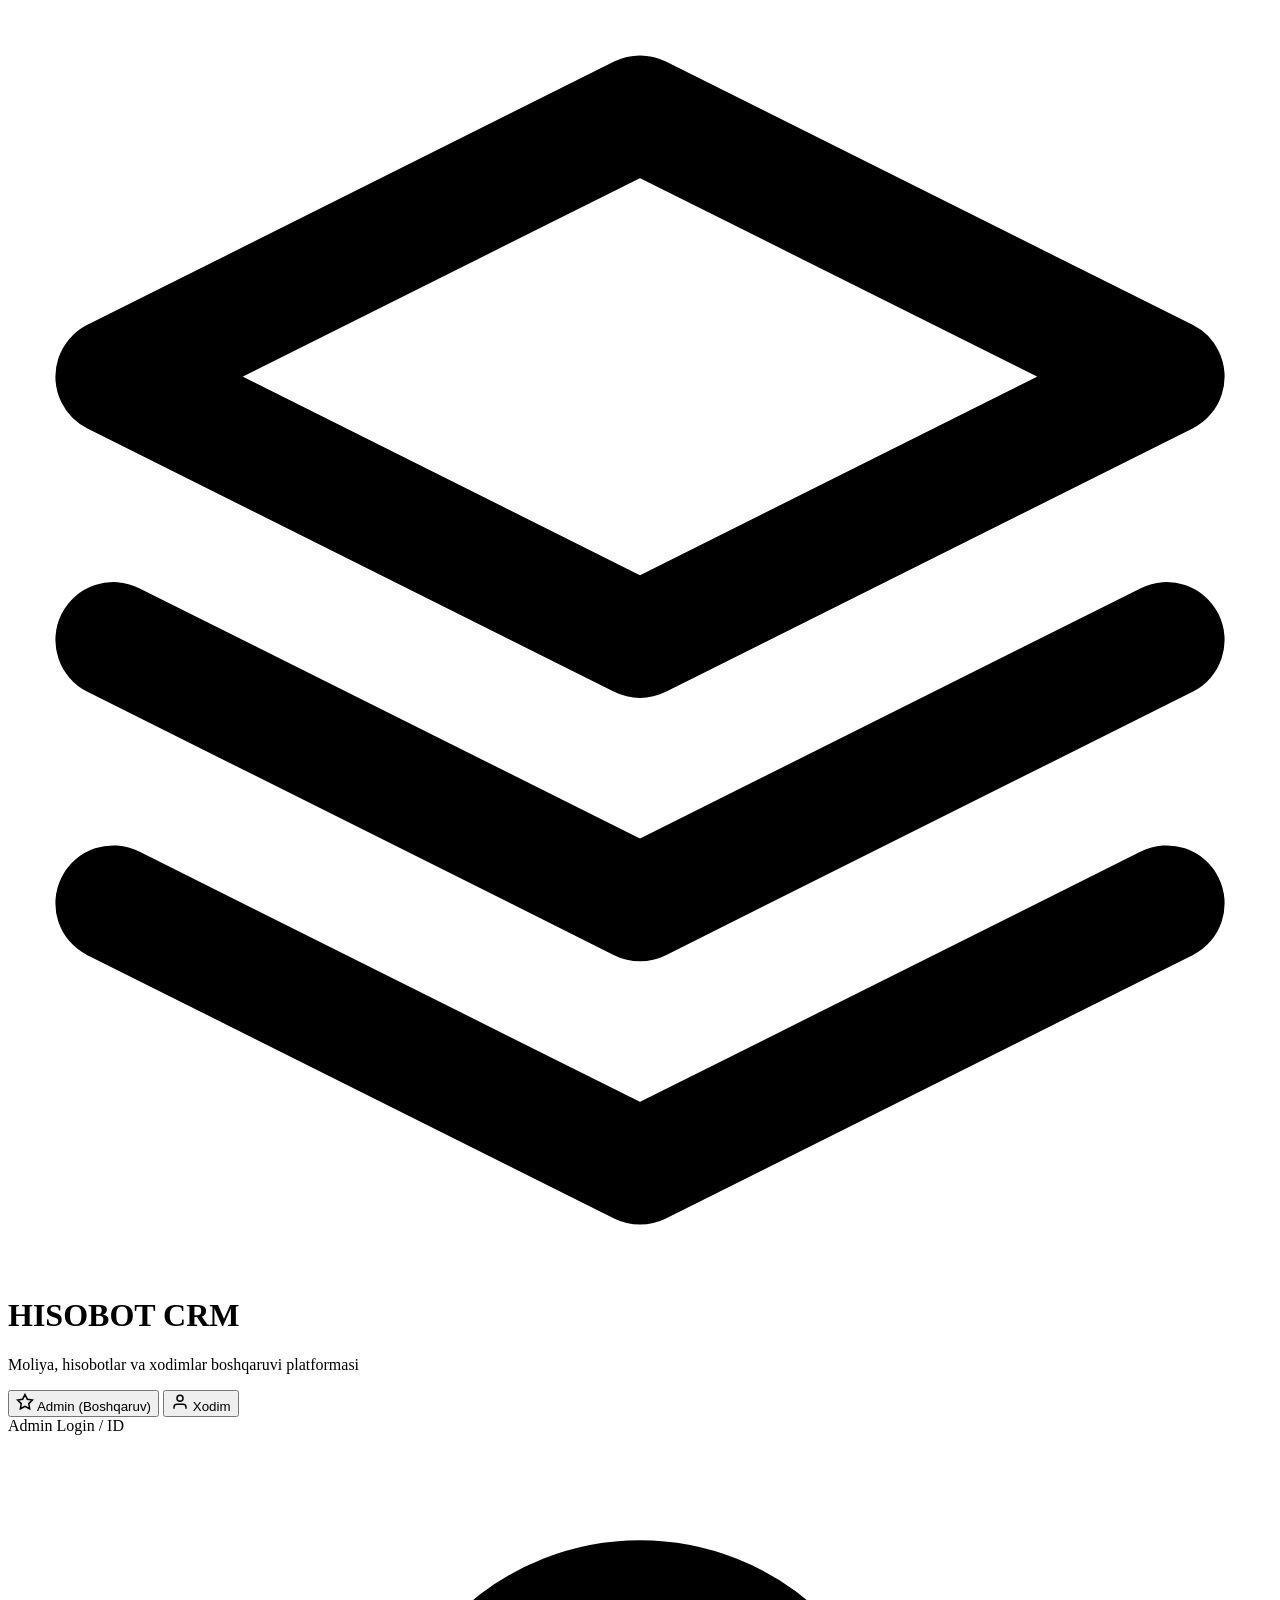
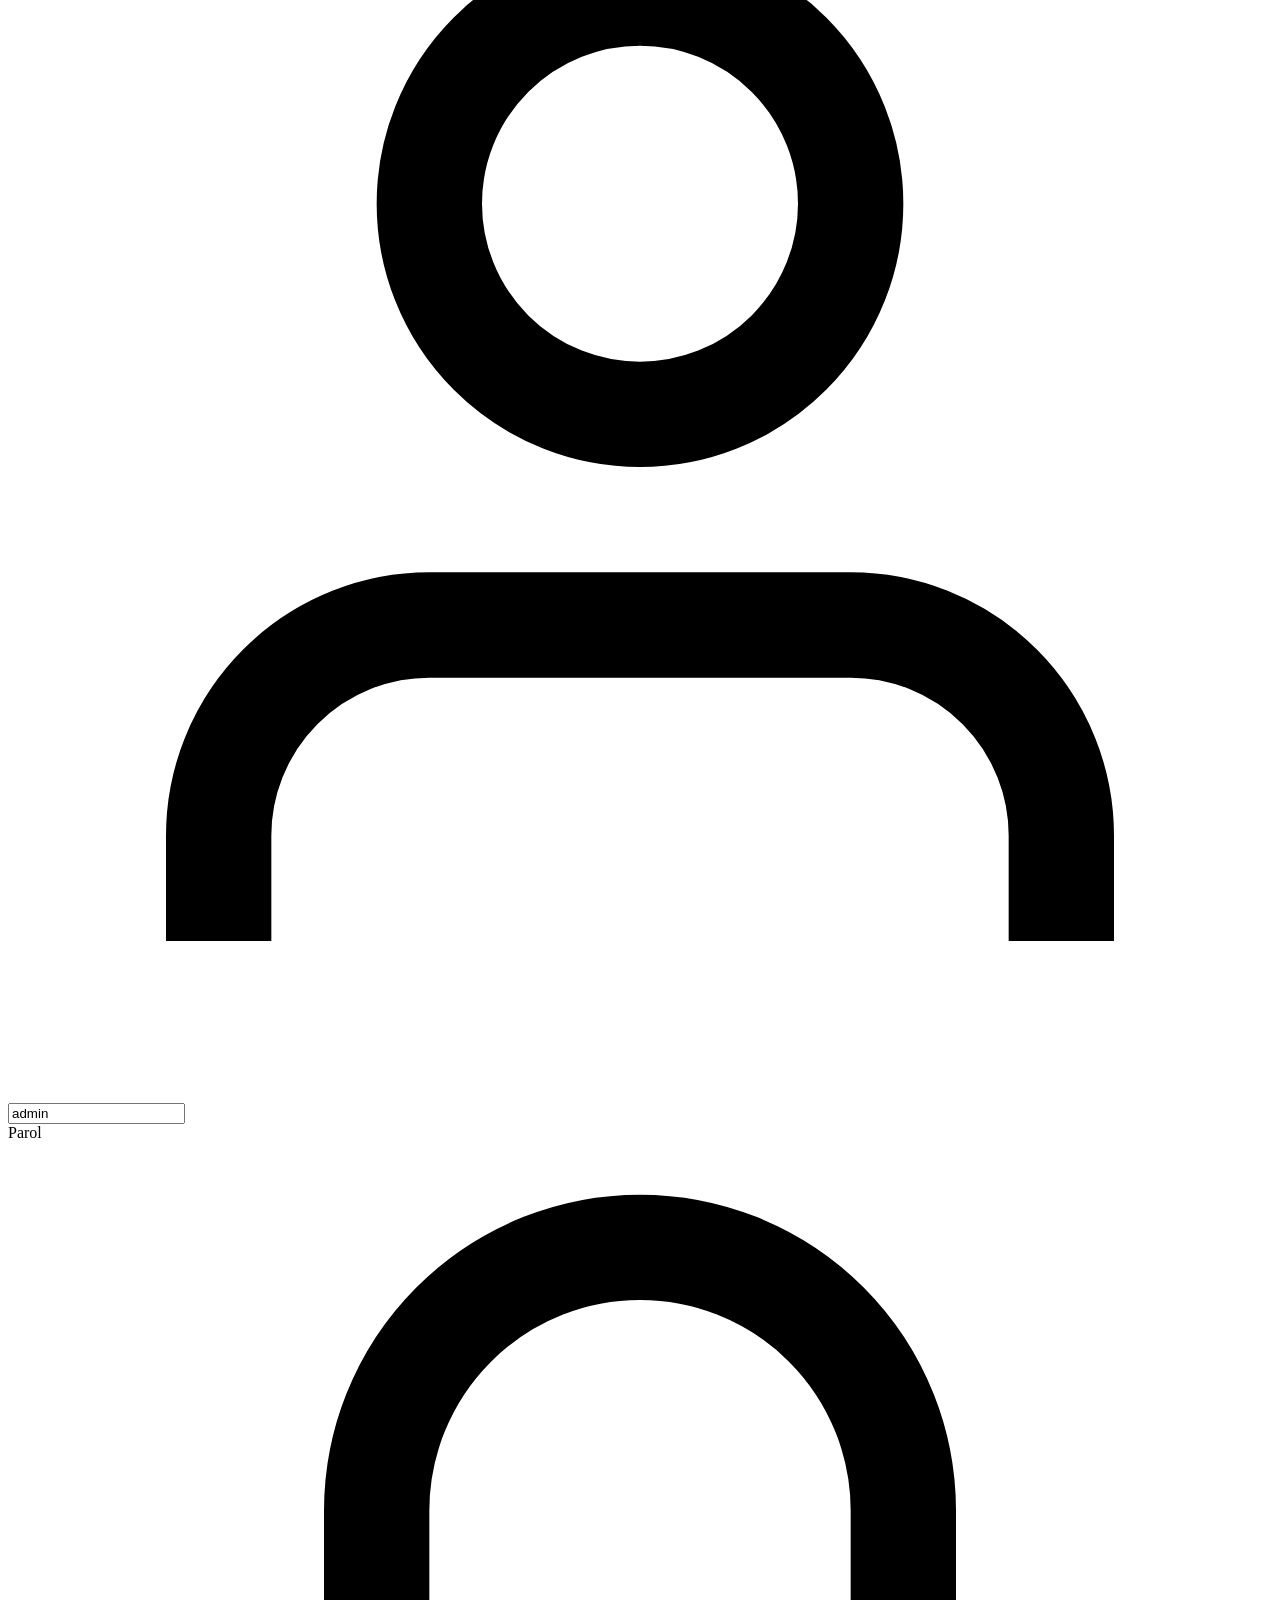
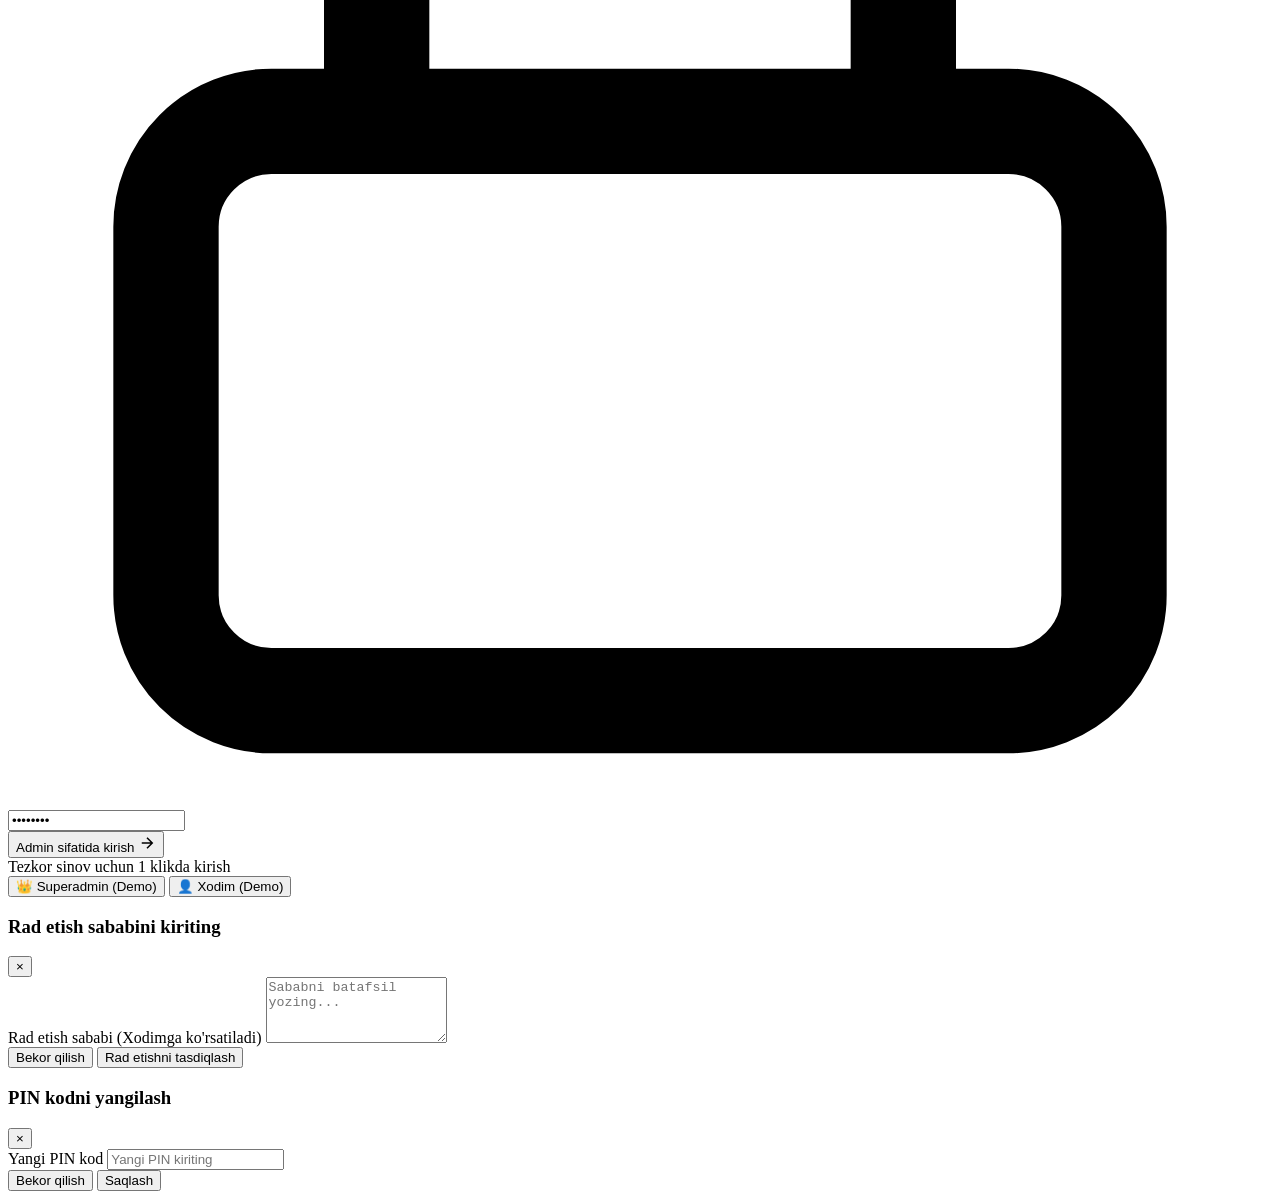
==== app/static/crm.html @ 1f4e5b8b "feat: transform Telegram Mini App into full CRM website with direct web auth and dashboards" ====
<!doctype html>
<html lang="uz">
<head>
  <meta charset="utf-8">
  <meta name="viewport" content="width=device-width, initial-scale=1">
  <title>Hisobot CRM — Moliya va Boshqaruv Tizimi</title>
  <link rel="preconnect" href="https://fonts.googleapis.com">
  <link rel="preconnect" href="https://fonts.gstatic.com" crossorigin>
  <link href="https://fonts.googleapis.com/css2?family=JetBrains+Mono:wght@500;700&family=Plus+Jakarta+Sans:wght@400;500;600;700;800&display=swap" rel="stylesheet">
  <link rel="stylesheet" href="/static/crm.css?v=20261023-01">
</head>
<body>

  <!-- ================= AUTH SCREEN ================= -->
  <div id="auth-screen" class="auth-wrapper">
    <div class="auth-ambient-orb orb-1"></div>
    <div class="auth-ambient-orb orb-2"></div>
    
    <div class="auth-card">
      <div class="auth-brand">
        <div class="auth-brand-logo">
          <svg viewBox="0 0 24 24" fill="none" stroke="currentColor" stroke-width="2.2" stroke-linecap="round" stroke-linejoin="round">
            <path d="M12 2L2 7l10 5 10-5-10-5zM2 17l10 5 10-5M2 12l10 5 10-5"/>
          </svg>
        </div>
        <h1>HISOBOT CRM</h1>
        <p>Moliya, hisobotlar va xodimlar boshqaruvi platformasi</p>
      </div>

      <div class="auth-tabs">
        <button id="tab-btn-admin" class="auth-tab-btn active" type="button">
          <svg width="18" height="18" viewBox="0 0 24 24" fill="none" stroke="currentColor" stroke-width="2">
            <path d="M12 2l3.09 6.26L22 9.27l-5 4.87 1.18 6.88L12 17.77l-6.18 3.25L7 14.14 2 9.27l6.91-1.01L12 2z"/>
          </svg>
          Admin (Boshqaruv)
        </button>
        <button id="tab-btn-employee" class="auth-tab-btn" type="button">
          <svg width="18" height="18" viewBox="0 0 24 24" fill="none" stroke="currentColor" stroke-width="2">
            <path d="M20 21v-2a4 4 0 0 0-4-4H8a4 4 0 0 0-4 4v2"/>
            <circle cx="12" cy="7" r="4"/>
          </svg>
          Xodim
        </button>
      </div>

      <div id="auth-error" class="auth-alert error"></div>

      <!-- Admin Form -->
      <form id="admin-login-form" class="auth-form">
        <div class="form-group">
          <label>Admin Login / ID</label>
          <div class="input-with-icon">
            <svg class="input-icon" viewBox="0 0 24 24" fill="none" stroke="currentColor" stroke-width="2">
              <path d="M20 21v-2a4 4 0 0 0-4-4H8a4 4 0 0 0-4 4v2"/><circle cx="12" cy="7" r="4"/>
            </svg>
            <input name="username" class="input-field" type="text" placeholder="admin yoki Superadmin ID" value="admin" required>
          </div>
        </div>
        <div class="form-group">
          <label>Parol</label>
          <div class="input-with-icon">
            <svg class="input-icon" viewBox="0 0 24 24" fill="none" stroke="currentColor" stroke-width="2">
              <rect x="3" y="11" width="18" height="11" rx="2" ry="2"/><path d="M7 11V7a5 5 0 0 1 10 0v4"/>
            </svg>
            <input name="password" class="input-field" type="password" placeholder="Parolni kiriting" value="admin123" required>
          </div>
        </div>
        <button type="submit" class="btn-primary">
          <span>Admin sifatida kirish</span>
          <svg width="18" height="18" viewBox="0 0 24 24" fill="none" stroke="currentColor" stroke-width="2">
            <path d="M5 12h14M12 5l7 7-7 7"/>
          </svg>
        </button>
      </form>

      <!-- Employee Form -->
      <form id="employee-login-form" class="auth-form" style="display: none;">
        <div class="form-group">
          <label>Xodimni tanlang</label>
          <select id="employee-select-list" name="employee_id" class="input-field">
            <option value="">Ro'yxatdan xodimni tanlang...</option>
          </select>
        </div>
        <div class="form-group">
          <label>Yoki Telegram ID raqamingiz</label>
          <div class="input-with-icon">
            <svg class="input-icon" viewBox="0 0 24 24" fill="none" stroke="currentColor" stroke-width="2">
              <rect x="2" y="4" width="20" height="16" rx="2"/><path d="M10 10l4 4m0-4l-4 4"/>
            </svg>
            <input id="employee-id-input" name="manual_employee_id" class="input-field" type="number" placeholder="Masalan: 12345678">
          </div>
        </div>
        <div class="form-group">
          <label>PIN kodi (Standart: 1234)</label>
          <div class="input-with-icon">
            <svg class="input-icon" viewBox="0 0 24 24" fill="none" stroke="currentColor" stroke-width="2">
              <rect x="3" y="11" width="18" height="11" rx="2" ry="2"/><path d="M7 11V7a5 5 0 0 1 10 0v4"/>
            </svg>
            <input name="pin" class="input-field" type="password" placeholder="PIN kodni kiriting" value="1234" required>
          </div>
        </div>
        <button type="submit" class="btn-primary">
          <span>Xodim sifatida kirish</span>
          <svg width="18" height="18" viewBox="0 0 24 24" fill="none" stroke="currentColor" stroke-width="2">
            <path d="M5 12h14M12 5l7 7-7 7"/>
          </svg>
        </button>
      </form>

      <!-- Quick Demo Access -->
      <div class="auth-demo-box">
        <div class="auth-demo-title">Tezkor sinov uchun 1 klikda kirish</div>
        <div class="auth-demo-btns">
          <button id="quick-demo-admin" class="btn-demo" type="button">
            👑 Superadmin (Demo)
          </button>
          <button id="quick-demo-employee" class="btn-demo" type="button">
            👤 Xodim (Demo)
          </button>
        </div>
      </div>
    </div>
  </div>

  <!-- ================= MAIN CRM APPLICATION ================= -->
  <div id="app-container" class="app-container" style="display: none;">
    
    <!-- Sidebar -->
    <aside class="app-sidebar" id="app-sidebar">
      <div class="sidebar-header">
        <div class="sidebar-logo">
          <svg viewBox="0 0 24 24" fill="none" stroke="currentColor" stroke-width="2.5">
            <path d="M12 2L2 7l10 5 10-5-10-5zM2 17l10 5 10-5M2 12l10 5 10-5"/>
          </svg>
        </div>
        <div class="sidebar-title">
          <h2>HISOBOT CRM</h2>
          <span id="sidebar-role-tag">PRO PLATFORM</span>
        </div>
      </div>

      <nav class="sidebar-nav">
        <div class="nav-label">Asosiy menyu</div>
        <a class="nav-item active" data-view="dashboard">
          <div class="nav-item-content">
            <svg viewBox="0 0 24 24" fill="none" stroke="currentColor" stroke-width="2">
              <rect x="3" y="3" width="7" height="7"/><rect x="14" y="3" width="7" height="7"/>
              <rect x="14" y="14" width="7" height="7"/><rect x="3" y="14" width="7" height="7"/>
            </svg>
            <span>Dashboard</span>
          </div>
        </a>

        <a class="nav-item" data-view="cards">
          <div class="nav-item-content">
            <svg viewBox="0 0 24 24" fill="none" stroke="currentColor" stroke-width="2">
              <rect x="1" y="4" width="22" height="16" rx="2" ry="2"/><line x1="1" y1="10" x2="23" y2="10"/>
            </svg>
            <span>Karta so'rovlari</span>
          </div>
          <span id="badge-pending-cards" class="nav-badge pending" style="display: none;">0</span>
        </a>

        <a class="nav-item" data-view="givings">
          <div class="nav-item-content">
            <svg viewBox="0 0 24 24" fill="none" stroke="currentColor" stroke-width="2">
              <line x1="12" y1="1" x2="12" y2="23"/><path d="M17 5H9.5a3.5 3.5 0 0 0 0 7h5a3.5 3.5 0 0 1 0 7H6"/>
            </svg>
            <span>Berilgan pullar</span>
          </div>
          <span id="badge-pending-givings" class="nav-badge pending" style="display: none;">0</span>
        </a>

        <a class="nav-item" data-view="reports">
          <div class="nav-item-content">
            <svg viewBox="0 0 24 24" fill="none" stroke="currentColor" stroke-width="2">
              <path d="M14 2H6a2 2 0 0 0-2 2v16a2 2 0 0 0 2 2h12a2 2 0 0 0 2-2V8z"/><polyline points="14 2 14 8 20 8"/><line x1="16" y1="13" x2="8" y2="13"/><line x1="16" y1="17" x2="8" y2="17"/><polyline points="10 9 9 9 8 9"/>
            </svg>
            <span>Kunlik hisobotlar</span>
          </div>
          <span id="badge-pending-reports" class="nav-badge pending" style="display: none;">0</span>
        </a>

        <div class="nav-label">Moliya va Nazorat</div>
        <a class="nav-item" data-view="debts">
          <div class="nav-item-content">
            <svg viewBox="0 0 24 24" fill="none" stroke="currentColor" stroke-width="2">
              <path d="M4 19.5A2.5 2.5 0 0 1 6.5 17H20"/><path d="M6.5 2H20v20H6.5A2.5 2.5 0 0 1 4 19.5v-15A2.5 2.5 0 0 1 6.5 2z"/>
            </svg>
            <span>Qarzdorlik & Ledger</span>
          </div>
        </a>

        <a id="nav-item-employees" class="nav-item" data-view="employees">
          <div class="nav-item-content">
            <svg viewBox="0 0 24 24" fill="none" stroke="currentColor" stroke-width="2">
              <path d="M17 21v-2a4 4 0 0 0-4-4H5a4 4 0 0 0-4 4v2"/><circle cx="9" cy="7" r="4"/><path d="M23 21v-2a4 4 0 0 0-3-3.87"/><path d="M16 3.13a4 4 0 0 1 0 7.75"/>
            </svg>
            <span>Xodimlar</span>
          </div>
        </a>

        <a class="nav-item" data-view="rankings">
          <div class="nav-item-content">
            <svg viewBox="0 0 24 24" fill="none" stroke="currentColor" stroke-width="2">
              <circle cx="12" cy="8" r="7"/><polyline points="8.21 13.89 7 23 12 20 17 23 15.79 13.88"/>
            </svg>
            <span>Reyting Tablosi</span>
          </div>
        </a>
      </nav>

      <div class="sidebar-footer">
        <div class="user-profile-card">
          <div id="user-avatar" class="user-avatar">AD</div>
          <div class="user-details">
            <div id="user-display-name" class="user-name">Foydalanuvchi</div>
            <div id="user-role-label" class="user-role-badge">Admin</div>
          </div>
          <button id="btn-logout" class="btn-logout" title="Tizimdan chiqish" type="button">
            <svg viewBox="0 0 24 24" fill="none" stroke="currentColor" stroke-width="2">
              <path d="M9 21H5a2 2 0 0 1-2-2V5a2 2 0 0 1 2-2h4"/><polyline points="16 17 21 12 16 7"/><line x1="21" y1="12" x2="9" y2="12"/>
            </svg>
          </button>
        </div>
      </div>
    </aside>

    <!-- Main Content -->
    <main class="app-main">
      <header class="app-topbar">
        <div class="topbar-left">
          <button id="sidebar-toggle" class="sidebar-toggle-btn" type="button">
            <svg width="24" height="24" viewBox="0 0 24 24" fill="none" stroke="currentColor" stroke-width="2">
              <line x1="3" y1="12" x2="21" y2="12"/><line x1="3" y1="6" x2="21" y2="6"/><line x1="3" y1="18" x2="21" y2="18"/>
            </svg>
          </button>
          <div class="topbar-title">
            <h1 id="topbar-page-title">Boshqaruv Paneli</h1>
            <p id="topbar-breadcrumb">Hisobot CRM &gt; Dashboard</p>
          </div>
        </div>

        <div class="topbar-right">
          <div class="status-pill">
            <span class="status-dot"></span>
            <span>Localhost CRM Online</span>
          </div>
          <div class="live-clock" id="live-clock">--:--:--</div>
        </div>
      </header>

      <div class="content-body">

        <!-- ================= VIEW: DASHBOARD ================= -->
        <section id="view-dashboard" class="view-section active">
          <div class="hero-card">
            <div class="hero-content">
              <h2 id="hero-greeting">Xush kelibsiz!</h2>
              <p id="hero-subtitle">Barcha moliyaviy operatsiyalar va xodimlar hisobotlari monitoringi.</p>
            </div>
            <div class="hero-actions" id="hero-actions-container">
              <!-- Actions dynamically injected based on role -->
            </div>
          </div>

          <!-- KPI Cards Grid -->
          <div class="kpi-grid">
            <div class="kpi-card">
              <div class="kpi-top">
                <span class="kpi-label">Karta so'rovlari (+3%)</span>
                <div class="kpi-icon indigo">
                  <svg width="20" height="20" viewBox="0 0 24 24" fill="none" stroke="currentColor" stroke-width="2">
                    <rect x="1" y="4" width="22" height="16" rx="2" ry="2"/><line x1="1" y1="10" x2="23" y2="10"/>
                  </svg>
                </div>
              </div>
              <div class="kpi-value" id="kpi-card-total">0 so'm</div>
              <div class="kpi-sub" id="kpi-card-sub">Bugun tasdiqlangan</div>
            </div>

            <div class="kpi-card">
              <div class="kpi-top">
                <span class="kpi-label">Berilgan pullar</span>
                <div class="kpi-icon emerald">
                  <svg width="20" height="20" viewBox="0 0 24 24" fill="none" stroke="currentColor" stroke-width="2">
                    <line x1="12" y1="1" x2="12" y2="23"/><path d="M17 5H9.5a3.5 3.5 0 0 0 0 7h5a3.5 3.5 0 0 1 0 7H6"/>
                  </svg>
                </div>
              </div>
              <div class="kpi-value" id="kpi-giving-total">0 so'm</div>
              <div class="kpi-sub" id="kpi-giving-sub">Bugun tasdiqlangan</div>
            </div>

            <div class="kpi-card">
              <div class="kpi-top">
                <span class="kpi-label">Kunlik hisobotlar</span>
                <div class="kpi-icon amber">
                  <svg width="20" height="20" viewBox="0 0 24 24" fill="none" stroke="currentColor" stroke-width="2">
                    <path d="M14 2H6a2 2 0 0 0-2 2v16a2 2 0 0 0 2 2h12a2 2 0 0 0 2-2V8z"/><polyline points="14 2 14 8 20 8"/>
                  </svg>
                </div>
              </div>
              <div class="kpi-value" id="kpi-reports-count">0</div>
              <div class="kpi-sub" id="kpi-reports-sub">Hisobotlar holati</div>
            </div>

            <div class="kpi-card">
              <div class="kpi-top">
                <span class="kpi-label">Qarzdorlik balansi</span>
                <div class="kpi-icon rose">
                  <svg width="20" height="20" viewBox="0 0 24 24" fill="none" stroke="currentColor" stroke-width="2">
                    <circle cx="12" cy="12" r="10"/><line x1="12" y1="8" x2="12" y2="12"/><line x1="12" y1="16" x2="12.01" y2="16"/>
                  </svg>
                </div>
              </div>
              <div class="kpi-value" id="kpi-debt-balance">0 so'm</div>
              <div class="kpi-sub" id="kpi-debt-sub">Joriy qoldiq</div>
            </div>
          </div>

          <!-- Dashboard Recent Review Panel -->
          <div class="panel">
            <div class="panel-header">
              <h3>
                <svg width="20" height="20" viewBox="0 0 24 24" fill="none" stroke="currentColor" stroke-width="2">
                  <circle cx="12" cy="12" r="10"/><polyline points="12 6 12 12 16 14"/>
                </svg>
                <span>Oxirgi kutilayotgan so'rovlar</span>
              </h3>
            </div>
            <div class="table-responsive">
              <table class="data-table">
                <thead>
                  <tr>
                    <th>Tur</th>
                    <th>Xodim</th>
                    <th>Tafsilot</th>
                    <th>Summa</th>
                    <th>Holat</th>
                    <th>Amal</th>
                  </tr>
                </thead>
                <tbody id="dashboard-pending-tbody">
                  <tr><td colspan="6" style="text-align: center; color: var(--text-dim); padding: 24px;">Hozircha kutilayotgan so'rovlar yo'q.</td></tr>
                </tbody>
              </table>
            </div>
          </div>
        </section>

        <!-- ================= VIEW: CARDS ================= -->
        <section id="view-cards" class="view-section">
          <!-- Employee Card Request Form -->
          <div id="employee-card-form-container" class="form-card" style="display: none;">
            <h4>💳 Yangi karta to'ldirish so'rovi</h4>
            <div class="card-warning-box">
              <svg width="22" height="22" viewBox="0 0 24 24" fill="none" stroke="currentColor" stroke-width="2">
                <path d="M10.29 3.86L1.82 18a2 2 0 0 0 1.71 3h16.94a2 2 0 0 0 1.71-3L13.71 3.86a2 2 0 0 0-3.42 0z"/><line x1="12" y1="9" x2="12" y2="13"/><line x1="12" y1="17" x2="12.01" y2="17"/>
              </svg>
              <span>⚠️ Sizning birgina xatoyingiz sizni moliyaviy qiyin ahvolga soladi. Ma'lumotlarni diqqat bilan tekshiring!</span>
            </div>
            <form id="form-submit-card">
              <div class="form-grid-3">
                <div class="form-group">
                  <label>Karta raqami (16 ta raqam)</label>
                  <input id="input-card-number" class="input-field" type="text" placeholder="8600 0000 0000 0000" maxlength="19" required>
                </div>
                <div class="form-group">
                  <label>Karta egasining ismi</label>
                  <input id="input-cardholder" class="input-field" type="text" placeholder="Faqat harflar (masalan: ALI VALIYEV)" maxlength="120" required>
                </div>
                <div class="form-group">
                  <label>Summa (so'm)</label>
                  <input id="input-card-amount" class="input-field" type="text" placeholder="10 000 dan kam emas" maxlength="13" required>
                </div>
              </div>
              <div id="card-fee-preview" class="fee-preview-box">
                <span>3% ustama va yaxlitlash bilan jami:</span>
                <strong id="card-fee-amount">0 so'm</strong>
              </div>
              <button type="submit" class="btn-primary" style="width: auto; padding: 12px 28px;">So'rovni yuborish</button>
            </form>
          </div>

          <!-- Cards Table -->
          <div class="panel">
            <div class="panel-header">
              <h3>💳 Karta to'ldirish so'rovlari tarixi</h3>
              <div class="filter-group">
                <button class="filter-btn active" data-filter-status="all" data-target="cards">Hammasi</button>
                <button class="filter-btn" data-filter-status="pending" data-target="cards">Kutilmoqda</button>
                <button class="filter-btn" data-filter-status="approved" data-target="cards">Tasdiqlangan</button>
                <button class="filter-btn" data-filter-status="rejected" data-target="cards">Rad etilgan</button>
              </div>
            </div>
            <div class="table-responsive">
              <table class="data-table">
                <thead>
                  <tr>
                    <th>ID</th>
                    <th>Sana / Vaqt</th>
                    <th>Xodim</th>
                    <th>Karta raqami</th>
                    <th>Karta egasi</th>
                    <th>Asl summa</th>
                    <th>+3% ustama bilan</th>
                    <th>Holat</th>
                    <th>Amallar</th>
                  </tr>
                </thead>
                <tbody id="cards-tbody">
                  <tr><td colspan="9" style="text-align: center; color: var(--text-dim); padding: 24px;">Yuklanmoqda...</td></tr>
                </tbody>
              </table>
            </div>
          </div>
        </section>

        <!-- ================= VIEW: GIVINGS ================= -->
        <section id="view-givings" class="view-section">
          <!-- Employee Giving Form -->
          <div id="employee-giving-form-container" class="form-card" style="display: none;">
            <h4>💵 Berilgan pulni topshirish</h4>
            <form id="form-submit-giving">
              <div class="form-grid-2">
                <div class="form-group">
                  <label>Topshirilgan summa (so'm)</label>
                  <input id="input-giving-amount" class="input-field" type="text" placeholder="Summani kiriting" required>
                </div>
                <div class="form-group">
                  <label>Izoh (ixtiyoriy)</label>
                  <input id="input-giving-note" class="input-field" type="text" placeholder="Masalan: Kassa qoldig'i yoki naqd topshirildi">
                </div>
              </div>
              <button type="submit" class="btn-primary" style="width: auto; padding: 12px 28px; margin-top: 14px;">Summani yuborish</button>
            </form>
          </div>

          <!-- Givings Table -->
          <div class="panel">
            <div class="panel-header">
              <h3>💵 Topshirilgan summalar tarixi</h3>
              <div class="filter-group">
                <button class="filter-btn active" data-filter-status="all" data-target="givings">Hammasi</button>
                <button class="filter-btn" data-filter-status="pending" data-target="givings">Kutilmoqda</button>
                <button class="filter-btn" data-filter-status="approved" data-target="givings">Tasdiqlangan</button>
                <button class="filter-btn" data-filter-status="rejected" data-target="givings">Rad etilgan</button>
              </div>
            </div>
            <div class="table-responsive">
              <table class="data-table">
                <thead>
                  <tr>
                    <th>ID</th>
                    <th>Sana</th>
                    <th>Xodim</th>
                    <th>Summa</th>
                    <th>Izoh</th>
                    <th>Holat</th>
                    <th>Amallar</th>
                  </tr>
                </thead>
                <tbody id="givings-tbody">
                  <tr><td colspan="7" style="text-align: center; color: var(--text-dim); padding: 24px;">Yuklanmoqda...</td></tr>
                </tbody>
              </table>
            </div>
          </div>
        </section>

        <!-- ================= VIEW: REPORTS ================= -->
        <section id="view-reports" class="view-section">
          <!-- Employee Report Form -->
          <div id="employee-report-form-container" class="form-card" style="display: none;">
            <h4>📋 Kunlik hisobot topshirish</h4>
            <p style="font-size: 13px; color: var(--text-muted); margin-bottom: 16px;">
              Tasdiqlangan karta (+3%) va berilgan summa avtomatik hisoblanadi. Har kunga bitta hisobot yuboriladi.
            </p>
            <form id="form-submit-report">
              <div class="form-grid-3">
                <div class="form-group">
                  <label>Hisobot sanasi</label>
                  <input id="input-report-date" class="input-field" type="date" required>
                </div>
                <div class="form-group">
                  <label>Paynet (so'm)</label>
                  <input id="input-report-paynet" class="input-field" type="text" placeholder="0" required>
                </div>
                <div class="form-group">
                  <label>Card (+3%) — Avtomatik</label>
                  <input id="input-report-card-auto" class="input-field" type="text" disabled style="opacity: 0.7;">
                </div>
                <div class="form-group">
                  <label>Levy (so'm)</label>
                  <input id="input-report-levy" class="input-field" type="text" placeholder="0" required>
                </div>
                <div class="form-group">
                  <label>SIMcard (dona)</label>
                  <input id="input-report-simcard" class="input-field" type="text" placeholder="0" required>
                </div>
                <div class="form-group">
                  <label>Qarzdorlik qoldig'i — Avtomatik</label>
                  <input id="input-report-debt-balance-auto" class="input-field" type="text" disabled style="opacity: 0.7;">
                </div>
                <div class="form-group">
                  <label>Qarz uchun (so'm)</label>
                  <input id="input-report-debt-payment" class="input-field" type="text" placeholder="0" required>
                </div>
                <div class="form-group">
                  <label>Terminal (so'm)</label>
                  <input id="input-report-terminal" class="input-field" type="text" placeholder="0" required>
                </div>
                <div class="form-group">
                  <label>Berildi (tasdiqlangan) — Avtomatik</label>
                  <input id="input-report-giving-auto" class="input-field" type="text" disabled style="opacity: 0.7;">
                </div>
                <div class="form-group">
                  <label>Kunlik (so'm)</label>
                  <input id="input-report-daily" class="input-field" type="text" placeholder="0" required>
                </div>
                <div class="form-group">
                  <label>Skidka (so'm)</label>
                  <input id="input-report-discount" class="input-field" type="text" placeholder="0" required>
                </div>
                <div class="form-group">
                  <label>Xarajat (so'm)</label>
                  <input id="input-report-expense" class="input-field" type="text" placeholder="0" required>
                </div>
              </div>
              <div class="form-group" style="margin-top: 14px;">
                <label>Izoh (ixtiyoriy)</label>
                <input id="input-report-comment" class="input-field" type="text" placeholder="Izoh yoki eslatma yozing...">
              </div>

              <div class="report-summary-box">
                <span>📦 JAMI TOPSHIRILISHI KERAK:</span>
                <strong id="report-total-calculated">0 so'm</strong>
              </div>

              <button type="submit" class="btn-primary" style="width: auto; padding: 12px 28px;">Hisobotni yuborish</button>
            </form>
          </div>

          <!-- Reports Table -->
          <div class="panel">
            <div class="panel-header">
              <h3>📋 Kunlik hisobotlar ro'yxati</h3>
              <div class="panel-actions">
                <select id="report-filter-employee" class="input-field" style="width: 200px; padding: 6px 10px; font-size: 13px;">
                  <option value="">Barcha xodimlar</option>
                </select>
                <div class="filter-group">
                  <button class="filter-btn active" data-filter-status="all" data-target="reports">Hammasi</button>
                  <button class="filter-btn" data-filter-status="pending" data-target="reports">Kutilmoqda</button>
                  <button class="filter-btn" data-filter-status="approved" data-target="reports">Tasdiqlangan</button>
                  <button class="filter-btn" data-filter-status="rejected" data-target="reports">Rad etilgan</button>
                </div>
              </div>
            </div>
            <div class="table-responsive">
              <table class="data-table">
                <thead>
                  <tr>
                    <th>Sana</th>
                    <th>Xodim</th>
                    <th>Paynet</th>
                    <th>Card (+3%)</th>
                    <th>Levy</th>
                    <th>SIM</th>
                    <th>Berildi</th>
                    <th>Terminal</th>
                    <th>Kunlik</th>
                    <th>Xarajat</th>
                    <th>Qarz to'lov</th>
                    <th>Jami topshirish</th>
                    <th>Holat</th>
                    <th>Amallar</th>
                  </tr>
                </thead>
                <tbody id="reports-tbody">
                  <tr><td colspan="14" style="text-align: center; color: var(--text-dim); padding: 24px;">Yuklanmoqda...</td></tr>
                </tbody>
              </table>
            </div>
          </div>
        </section>

        <!-- ================= VIEW: DEBTS ================= -->
        <section id="view-debts" class="view-section">
          <!-- Admin Add Debt Form -->
          <div id="admin-debt-form-container" class="form-card" style="display: none;">
            <h4>💰 Yangi qarzdorlik belgilash</h4>
            <form id="form-submit-debt">
              <div class="form-grid-3">
                <div class="form-group">
                  <label>Xodim</label>
                  <select id="debt-employee-select" class="input-field" required>
                    <option value="">Xodimni tanlang...</option>
                  </select>
                </div>
                <div class="form-group">
                  <label>Qarz summasi (so'm)</label>
                  <input id="input-debt-amount" class="input-field" type="text" placeholder="Masalan: 500 000" required>
                </div>
                <div class="form-group">
                  <label>Sabab / Asos</label>
                  <input id="input-debt-description" class="input-field" type="text" placeholder="Qarz berilish sababi" required>
                </div>
              </div>
              <button type="submit" class="btn-primary" style="width: auto; padding: 12px 28px; margin-top: 14px;">Qarzni kiritish</button>
            </form>
          </div>

          <div class="panel">
            <div class="panel-header">
              <h3>💰 Xodimlar qarzdorlik qoldiqlari</h3>
            </div>
            <div class="kpi-grid" id="debt-balances-grid">
              <!-- Balances dynamically populated -->
            </div>
          </div>

          <div class="panel">
            <div class="panel-header">
              <h3>📜 Qarz operatsiyalari daftari (Audit izi)</h3>
            </div>
            <div class="table-responsive">
              <table class="data-table">
                <thead>
                  <tr>
                    <th>Sana / Vaqt</th>
                    <th>Xodim ID</th>
                    <th>O'zgarish (Delta)</th>
                    <th>Izoh / Asos</th>
                  </tr>
                </thead>
                <tbody id="debts-tbody">
                  <tr><td colspan="4" style="text-align: center; color: var(--text-dim); padding: 24px;">Yuklanmoqda...</td></tr>
                </tbody>
              </table>
            </div>
          </div>
        </section>

        <!-- ================= VIEW: EMPLOYEES (ADMIN ONLY) ================= -->
        <section id="view-employees" class="view-section">
          <div class="form-card">
            <h4>👥 Yangi xodimni ro'yxatdan o'tkazish</h4>
            <form id="form-submit-employee">
              <div class="form-grid-3">
                <div class="form-group">
                  <label>Telegram ID / Xodim ID raqami</label>
                  <input id="input-emp-telegram-id" class="input-field" type="number" min="1" placeholder="Masalan: 86863415" required>
                </div>
                <div class="form-group">
                  <label>Xodim ismi / Bot taniydigan nom</label>
                  <input id="input-emp-name" class="input-field" type="text" placeholder="Masalan: Alisher Valiyev" required>
                </div>
                <div class="form-group">
                  <label>PIN kodi (Kirish uchun)</label>
                  <input id="input-emp-pin" class="input-field" type="text" placeholder="1234" value="1234" required>
                </div>
              </div>
              <button type="submit" class="btn-primary" style="width: auto; padding: 12px 28px; margin-top: 14px;">Xodimni qo'shish</button>
            </form>
          </div>

          <div class="panel">
            <div class="panel-header">
              <h3>👥 Faol xodimlar ro'yxati</h3>
            </div>
            <div class="table-responsive">
              <table class="data-table">
                <thead>
                  <tr>
                    <th>Xodim ID</th>
                    <th>Ismi</th>
                    <th>Joriy PIN</th>
                    <th>Holat</th>
                    <th>Amallar</th>
                  </tr>
                </thead>
                <tbody id="employees-tbody">
                  <tr><td colspan="5" style="text-align: center; color: var(--text-dim); padding: 24px;">Yuklanmoqda...</td></tr>
                </tbody>
              </table>
            </div>
          </div>
        </section>

        <!-- ================= VIEW: RANKINGS ================= -->
        <section id="view-rankings" class="view-section">
          <div class="panel">
            <div class="panel-header">
              <h3>🏆 Reyting & Leaderboard</h3>
              <div class="filter-group">
                <button id="btn-rank-monthly" class="filter-btn active" type="button">Joriy oy</button>
                <button id="btn-rank-overall" class="filter-btn" type="button">Umumiy davr</button>
              </div>
            </div>

            <!-- Visual Podium for Top 3 -->
            <div class="podium-container" id="podium-container">
              <!-- Dynamically populated Top 3 podium -->
            </div>

            <!-- Full Ranking Table -->
            <div class="table-responsive">
              <table class="data-table">
                <thead>
                  <tr>
                    <th>O'rin</th>
                    <th>Xodim</th>
                    <th>Jami ball</th>
                    <th>Tasdiqlangan karta (+3%)</th>
                    <th>Berilgan pul</th>
                    <th>Hisobot topshirishi</th>
                    <th>Qarz jarimasi</th>
                  </tr>
                </thead>
                <tbody id="rankings-tbody">
                  <tr><td colspan="7" style="text-align: center; color: var(--text-dim); padding: 24px;">Yuklanmoqda...</td></tr>
                </tbody>
              </table>
            </div>
          </div>
        </section>

      </div>
    </main>
  </div>

  <!-- ================= MODALS ================= -->
  <!-- Reject Reason Modal -->
  <div id="modal-reject" class="modal-overlay">
    <div class="modal-dialog">
      <div class="modal-header">
        <h3 id="modal-reject-title">Rad etish sababini kiriting</h3>
        <button class="modal-close-btn" type="button" onclick="closeRejectModal()">&times;</button>
      </div>
      <div class="form-group">
        <label>Rad etish sababi (Xodimga ko'rsatiladi)</label>
        <textarea id="modal-reject-reason" class="input-field" rows="4" placeholder="Sababni batafsil yozing..." required></textarea>
      </div>
      <div class="modal-footer">
        <button class="btn-sm secondary" type="button" onclick="closeRejectModal()">Bekor qilish</button>
        <button id="modal-reject-confirm-btn" class="btn-sm reject" type="button">Rad etishni tasdiqlash</button>
      </div>
    </div>
  </div>

  <!-- PIN Update Modal -->
  <div id="modal-pin" class="modal-overlay">
    <div class="modal-dialog">
      <div class="modal-header">
        <h3>PIN kodni yangilash</h3>
        <button class="modal-close-btn" type="button" onclick="closePinModal()">&times;</button>
      </div>
      <div class="form-group">
        <label id="modal-pin-label">Yangi PIN kod</label>
        <input id="modal-pin-input" class="input-field" type="text" placeholder="Yangi PIN kiriting" required>
      </div>
      <div class="modal-footer">
        <button class="btn-sm secondary" type="button" onclick="closePinModal()">Bekor qilish</button>
        <button id="modal-pin-confirm-btn" class="btn-sm approve" type="button">Saqlash</button>
      </div>
    </div>
  </div>

  <!-- Toast Notification Container -->
  <div id="toast-container" class="toast-container"></div>

  <script src="/static/crm.js?v=20261023-01" defer></script>
</body>
</html>
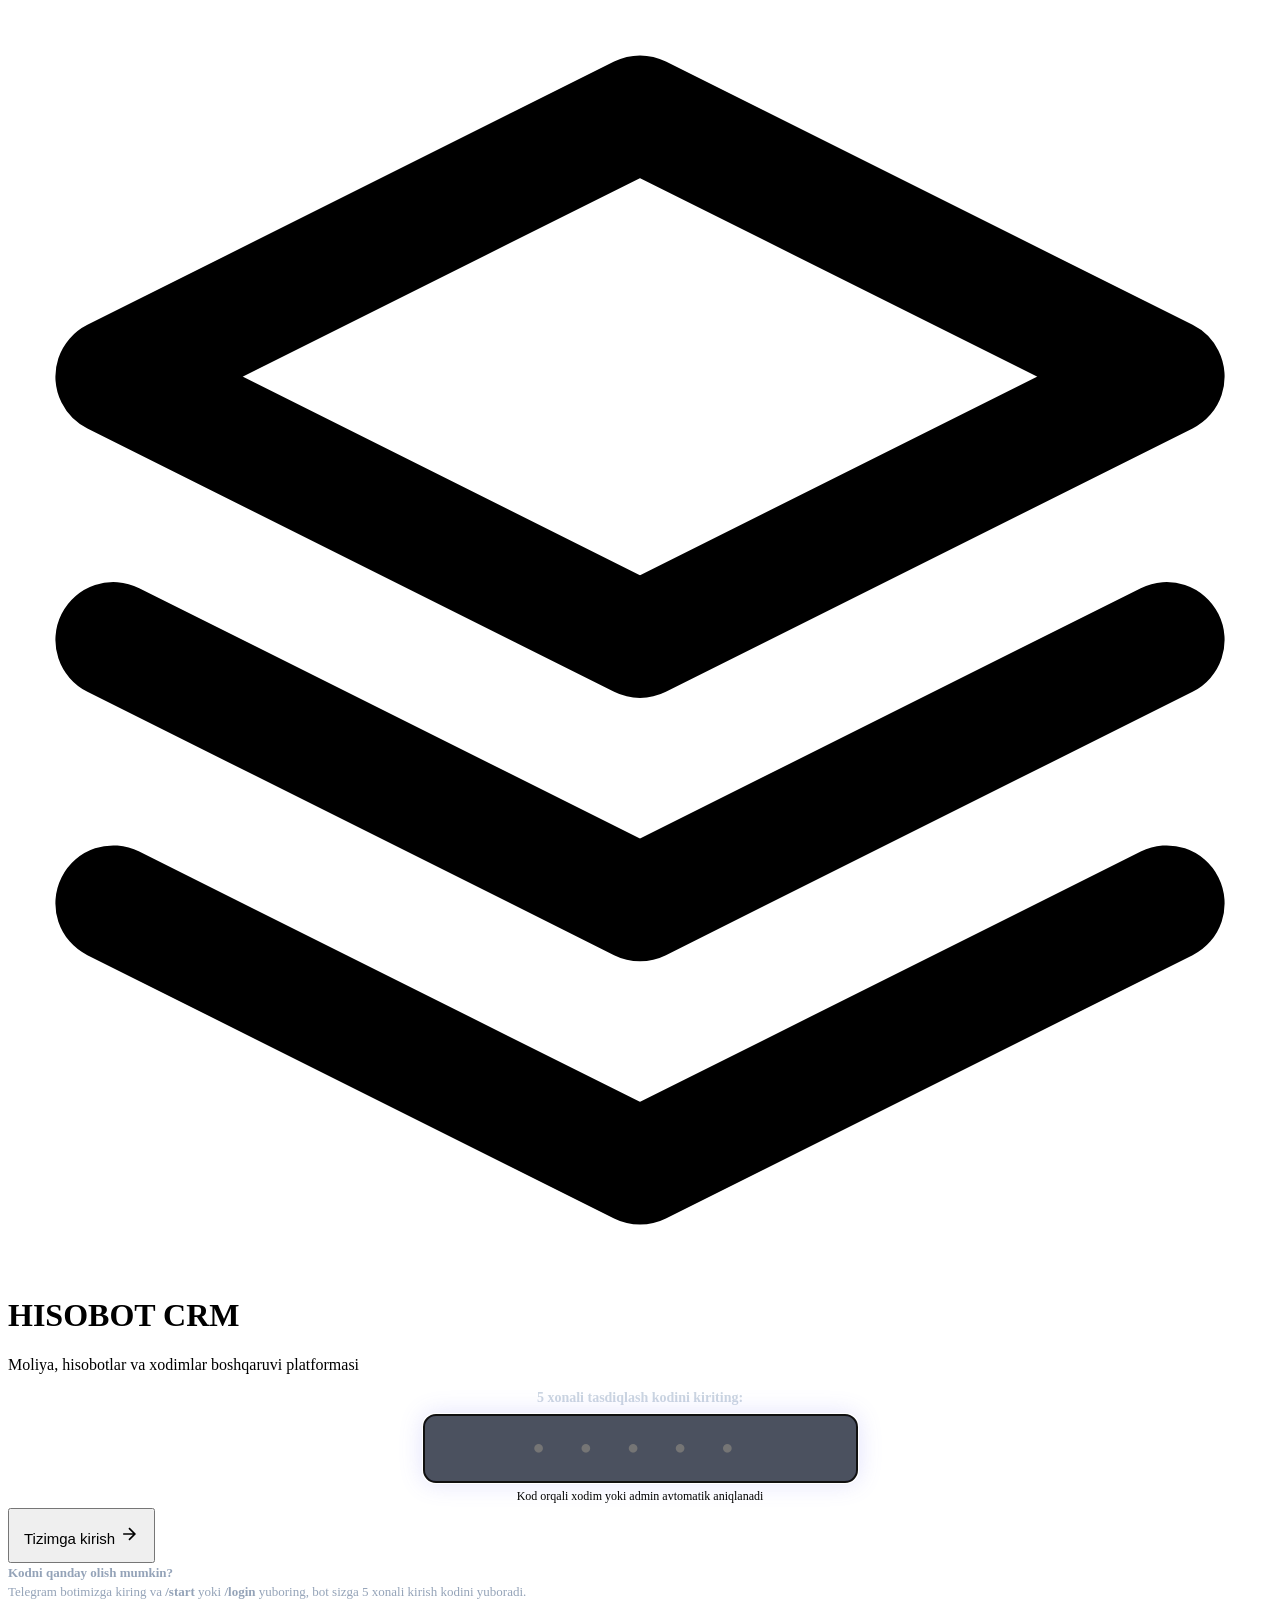
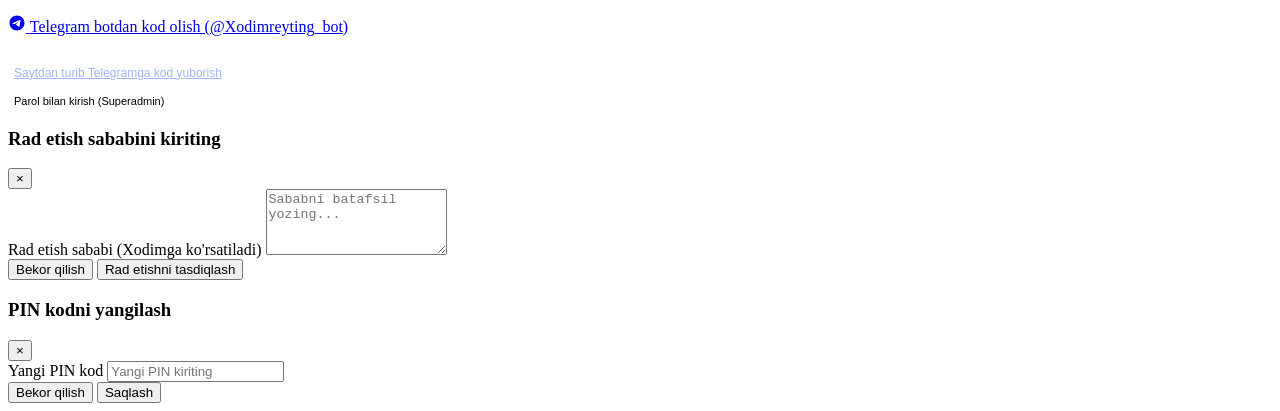
==== commit 6224ddea: "feat: replace dropdown and PIN login with 5-digit Telegram OTP authentication for employee and admin" ====
--- a/app/static/crm.html
+++ b/app/static/crm.html
@@ -2,12 +2,15 @@
 <html lang="uz">
 <head>
   <meta charset="utf-8">
-  <meta name="viewport" content="width=device-width, initial-scale=1">
+  <meta name="viewport" content="width=device-width, initial-scale=1, viewport-fit=cover">
+  <meta name="theme-color" content="#0b0f19">
+  <meta name="apple-mobile-web-app-capable" content="yes">
+  <meta name="apple-mobile-web-app-status-bar-style" content="black-translucent">
   <title>Hisobot CRM — Moliya va Boshqaruv Tizimi</title>
   <link rel="preconnect" href="https://fonts.googleapis.com">
   <link rel="preconnect" href="https://fonts.gstatic.com" crossorigin>
   <link href="https://fonts.googleapis.com/css2?family=JetBrains+Mono:wght@500;700&family=Plus+Jakarta+Sans:wght@400;500;600;700;800&display=swap" rel="stylesheet">
-  <link rel="stylesheet" href="/static/crm.css?v=20261023-01">
+  <link rel="stylesheet" href="/static/crm.css?v=20261023-07">
 </head>
 <body>
 
@@ -27,96 +30,69 @@
         <p>Moliya, hisobotlar va xodimlar boshqaruvi platformasi</p>
       </div>
 
-      <div class="auth-tabs">
-        <button id="tab-btn-admin" class="auth-tab-btn active" type="button">
-          <svg width="18" height="18" viewBox="0 0 24 24" fill="none" stroke="currentColor" stroke-width="2">
-            <path d="M12 2l3.09 6.26L22 9.27l-5 4.87 1.18 6.88L12 17.77l-6.18 3.25L7 14.14 2 9.27l6.91-1.01L12 2z"/>
-          </svg>
-          Admin (Boshqaruv)
-        </button>
-        <button id="tab-btn-employee" class="auth-tab-btn" type="button">
-          <svg width="18" height="18" viewBox="0 0 24 24" fill="none" stroke="currentColor" stroke-width="2">
-            <path d="M20 21v-2a4 4 0 0 0-4-4H8a4 4 0 0 0-4 4v2"/>
-            <circle cx="12" cy="7" r="4"/>
-          </svg>
-          Xodim
-        </button>
-      </div>
-
-      <div id="auth-error" class="auth-alert error"></div>
-
-      <!-- Admin Form -->
-      <form id="admin-login-form" class="auth-form">
-        <div class="form-group">
-          <label>Admin Login / ID</label>
-          <div class="input-with-icon">
-            <svg class="input-icon" viewBox="0 0 24 24" fill="none" stroke="currentColor" stroke-width="2">
-              <path d="M20 21v-2a4 4 0 0 0-4-4H8a4 4 0 0 0-4 4v2"/><circle cx="12" cy="7" r="4"/>
-            </svg>
-            <input name="username" class="input-field" type="text" placeholder="admin yoki Superadmin ID" value="admin" required>
-          </div>
+      <div id="auth-error" class="auth-alert error" style="display: none;"></div>
+      <div id="auth-success" class="auth-alert success" style="display: none; background: rgba(16, 185, 129, 0.15); color: #34d399; border: 1px solid rgba(16, 185, 129, 0.3); padding: 12px 14px; border-radius: 8px; margin-bottom: 14px; font-size: 13px; line-height: 1.4;"></div>
+
+      <!-- Main OTP Login Form -->
+      <form id="otp-login-form" class="auth-form">
+        <div class="form-group" style="text-align: center; margin-bottom: 4px;">
+          <label style="font-size: 14px; font-weight: 600; color: #cbd5e1; margin-bottom: 8px; display: block;">
+            5 xonali tasdiqlash kodini kiriting:
+          </label>
+          <input id="otp-code-input" class="input-field" type="text" inputmode="numeric" maxlength="5"
+                 placeholder="• • • • •" autocomplete="one-time-code" autofocus required
+                 style="font-size: 32px; letter-spacing: 14px; text-align: center; font-weight: 800; font-family: var(--font-mono); padding: 14px; border-radius: 12px; color: #a5b4fc; background: rgba(15, 23, 42, 0.75); border: 2px solid rgba(99, 102, 241, 0.45); box-shadow: 0 0 24px rgba(99, 102, 241, 0.2);">
+          <span style="font-size: 12px; color: var(--text-muted); display: block; margin-top: 6px;">
+            Kod orqali xodim yoki admin avtomatik aniqlanadi
+          </span>
         </div>
-        <div class="form-group">
-          <label>Parol</label>
-          <div class="input-with-icon">
-            <svg class="input-icon" viewBox="0 0 24 24" fill="none" stroke="currentColor" stroke-width="2">
-              <rect x="3" y="11" width="18" height="11" rx="2" ry="2"/><path d="M7 11V7a5 5 0 0 1 10 0v4"/>
-            </svg>
-            <input name="password" class="input-field" type="password" placeholder="Parolni kiriting" value="admin123" required>
-          </div>
-        </div>
-        <button type="submit" class="btn-primary">
-          <span>Admin sifatida kirish</span>
-          <svg width="18" height="18" viewBox="0 0 24 24" fill="none" stroke="currentColor" stroke-width="2">
+
+        <button type="submit" class="btn-primary" style="padding: 14px; font-size: 15px;">
+          <span>Tizimga kirish</span>
+          <svg width="20" height="20" viewBox="0 0 24 24" fill="none" stroke="currentColor" stroke-width="2">
             <path d="M5 12h14M12 5l7 7-7 7"/>
           </svg>
         </button>
       </form>
 
-      <!-- Employee Form -->
-      <form id="employee-login-form" class="auth-form" style="display: none;">
-        <div class="form-group">
-          <label>Xodimni tanlang</label>
-          <select id="employee-select-list" name="employee_id" class="input-field">
-            <option value="">Ro'yxatdan xodimni tanlang...</option>
-          </select>
+      <!-- Telegram Bot Help & Direct Request -->
+      <div class="auth-otp-box">
+        <div style="font-size: 13px; color: #94a3b8; line-height: 1.5; margin-bottom: 12px;">
+          <strong>Kodni qanday olish mumkin?</strong><br>
+          Telegram botimizga kiring va <strong>/start</strong> yoki <strong>/login</strong> yuboring, bot sizga 5 xonali kirish kodini yuboradi.
         </div>
-        <div class="form-group">
-          <label>Yoki Telegram ID raqamingiz</label>
-          <div class="input-with-icon">
-            <svg class="input-icon" viewBox="0 0 24 24" fill="none" stroke="currentColor" stroke-width="2">
-              <rect x="2" y="4" width="20" height="16" rx="2"/><path d="M10 10l4 4m0-4l-4 4"/>
-            </svg>
-            <input id="employee-id-input" name="manual_employee_id" class="input-field" type="number" placeholder="Masalan: 12345678">
+
+        <a href="https://t.me/Xodimreyting_bot?start=login" target="_blank" class="btn-telegram-direct">
+          <svg width="18" height="18" viewBox="0 0 24 24" fill="currentColor">
+            <path d="M12 2C6.48 2 2 6.48 2 12s4.48 10 10 10 10-4.48 10-10S17.52 2 12 2zm4.64 6.8c-.15 1.58-.8 5.42-1.13 7.19-.14.75-.42 1-.68 1.03-.58.05-1.02-.38-1.58-.75-.88-.58-1.38-.94-2.23-1.5-.99-.65-.35-1.01.22-1.59.15-.15 2.71-2.48 2.76-2.69a.2.2 0 00-.05-.18c-.06-.05-.14-.03-.21-.02-.09.02-1.49.95-4.22 2.79-.4.27-.76.41-1.08.4-.36-.01-1.04-.2-1.55-.37-.63-.2-1.12-.31-1.08-.66.02-.18.27-.36.75-.55 2.92-1.27 4.86-2.11 5.83-2.51 2.78-1.16 3.35-1.36 3.73-1.36.08 0 .27.02.39.12.1.08.13.19.14.27-.01.06.01.24 0 .38z"/>
+          </svg>
+          <span>Telegram botdan kod olish (@Xodimreyting_bot)</span>
+        </a>
+
+        <!-- Option to request OTP by ID directly from web page -->
+        <div style="margin-top: 14px; border-top: 1px solid rgba(255,255,255,0.08); padding-top: 12px;">
+          <button id="toggle-request-otp-btn" type="button" class="btn-text-link" style="background: none; border: none; color: #a5b4fc; font-size: 12px; cursor: pointer; text-decoration: underline;">
+            Saytdan turib Telegramga kod yuborish
+          </button>
+          <div id="request-otp-container" style="display: none; margin-top: 10px;">
+            <div style="display: flex; gap: 8px;">
+              <input id="input-request-otp-id" class="input-field" type="text" placeholder="Telegram ID raqamingiz" style="font-size: 13px;">
+              <button id="btn-request-otp-send" class="btn-sm primary" type="button" style="white-space: nowrap; padding: 0 16px;">Yuborish</button>
+            </div>
           </div>
         </div>
-        <div class="form-group">
-          <label>PIN kodi (Standart: 1234)</label>
-          <div class="input-with-icon">
-            <svg class="input-icon" viewBox="0 0 24 24" fill="none" stroke="currentColor" stroke-width="2">
-              <rect x="3" y="11" width="18" height="11" rx="2" ry="2"/><path d="M7 11V7a5 5 0 0 1 10 0v4"/>
-            </svg>
-            <input name="pin" class="input-field" type="password" placeholder="PIN kodni kiriting" value="1234" required>
-          </div>
-        </div>
-        <button type="submit" class="btn-primary">
-          <span>Xodim sifatida kirish</span>
-          <svg width="18" height="18" viewBox="0 0 24 24" fill="none" stroke="currentColor" stroke-width="2">
-            <path d="M5 12h14M12 5l7 7-7 7"/>
-          </svg>
-        </button>
-      </form>
-
-      <!-- Quick Demo Access -->
-      <div class="auth-demo-box">
-        <div class="auth-demo-title">Tezkor sinov uchun 1 klikda kirish</div>
-        <div class="auth-demo-btns">
-          <button id="quick-demo-admin" class="btn-demo" type="button">
-            👑 Superadmin (Demo)
+
+        <!-- Emergency Password Login for Admin -->
+        <div style="margin-top: 10px;">
+          <button id="toggle-password-login-btn" type="button" class="btn-text-link" style="background: none; border: none; color: var(--text-dim); font-size: 11px; cursor: pointer;">
+            Parol bilan kirish (Superadmin)
           </button>
-          <button id="quick-demo-employee" class="btn-demo" type="button">
-            👤 Xodim (Demo)
-          </button>
+          <form id="admin-password-login-form" style="display: none; margin-top: 10px;" class="auth-form">
+            <div class="form-group">
+              <input id="admin-pass-input" class="input-field" type="password" placeholder="Admin paroli" style="font-size: 13px;">
+            </div>
+            <button type="submit" class="btn-sm secondary" style="width: 100%;">Parol bilan kirish</button>
+          </form>
         </div>
       </div>
     </div>
@@ -128,15 +104,23 @@
     <!-- Sidebar -->
     <aside class="app-sidebar" id="app-sidebar">
       <div class="sidebar-header">
-        <div class="sidebar-logo">
-          <svg viewBox="0 0 24 24" fill="none" stroke="currentColor" stroke-width="2.5">
-            <path d="M12 2L2 7l10 5 10-5-10-5zM2 17l10 5 10-5M2 12l10 5 10-5"/>
+        <div class="sidebar-brand-wrapper">
+          <div class="sidebar-logo">
+            <svg viewBox="0 0 24 24" fill="none" stroke="currentColor" stroke-width="2.5">
+              <path d="M12 2L2 7l10 5 10-5-10-5zM2 17l10 5 10-5M2 12l10 5 10-5"/>
+            </svg>
+          </div>
+          <div class="sidebar-title">
+            <h2>HISOBOT CRM</h2>
+            <span id="sidebar-role-tag">PRO PLATFORM</span>
+          </div>
+        </div>
+        <button id="sidebar-close-btn" class="sidebar-close-btn" type="button" aria-label="Yopish">
+          <svg width="22" height="22" viewBox="0 0 24 24" fill="none" stroke="currentColor" stroke-width="2">
+            <line x1="18" y1="6" x2="6" y2="18"></line>
+            <line x1="6" y1="6" x2="18" y2="18"></line>
           </svg>
-        </div>
-        <div class="sidebar-title">
-          <h2>HISOBOT CRM</h2>
-          <span id="sidebar-role-tag">PRO PLATFORM</span>
-        </div>
+        </button>
       </div>
 
       <nav class="sidebar-nav">
@@ -225,6 +209,7 @@
         </div>
       </div>
     </aside>
+    <div id="sidebar-backdrop" class="sidebar-backdrop"></div>
 
     <!-- Main Content -->
     <main class="app-main">
@@ -496,16 +481,16 @@
                   <input id="input-report-levy" class="input-field" type="text" placeholder="0" required>
                 </div>
                 <div class="form-group">
+                  <label>Qarz uchun (so'm)</label>
+                  <input id="input-report-debt-payment" class="input-field" type="text" placeholder="0" required>
+                </div>
+                <div class="form-group">
+                  <label>Qarzdorlik qoldig'i — Avtomatik</label>
+                  <input id="input-report-debt-balance-auto" class="input-field" type="text" disabled style="opacity: 0.7;">
+                </div>
+                <div class="form-group">
                   <label>SIMcard (dona)</label>
                   <input id="input-report-simcard" class="input-field" type="text" placeholder="0" required>
-                </div>
-                <div class="form-group">
-                  <label>Qarzdorlik qoldig'i — Avtomatik</label>
-                  <input id="input-report-debt-balance-auto" class="input-field" type="text" disabled style="opacity: 0.7;">
-                </div>
-                <div class="form-group">
-                  <label>Qarz uchun (so'm)</label>
-                  <input id="input-report-debt-payment" class="input-field" type="text" placeholder="0" required>
                 </div>
                 <div class="form-group">
                   <label>Terminal (so'm)</label>
@@ -534,8 +519,13 @@
               </div>
 
               <div class="report-summary-box">
-                <span>📦 JAMI TOPSHIRILISHI KERAK:</span>
-                <strong id="report-total-calculated">0 so'm</strong>
+                <div>
+                  <span style="font-weight: 600;">📦 JAMI TOPSHIRILISHI KERAK:</span>
+                  <div id="report-breakdown-text" style="font-size: 12px; color: var(--text-muted); margin-top: 4px;">
+                    Tushum: 0 so'm · Chiqim (ayriladi): 0 so'm
+                  </div>
+                </div>
+                <strong id="report-total-calculated" style="font-size: 22px; color: #a5b4fc;">0 so'm</strong>
               </div>
 
               <button type="submit" class="btn-primary" style="width: auto; padding: 12px 28px;">Hisobotni yuborish</button>
@@ -567,12 +557,12 @@
                     <th>Paynet</th>
                     <th>Card (+3%)</th>
                     <th>Levy</th>
+                    <th>Qarz to'lov</th>
                     <th>SIM</th>
                     <th>Berildi</th>
                     <th>Terminal</th>
                     <th>Kunlik</th>
                     <th>Xarajat</th>
-                    <th>Qarz to'lov</th>
                     <th>Jami topshirish</th>
                     <th>Holat</th>
                     <th>Amallar</th>
@@ -729,6 +719,41 @@
 
       </div>
     </main>
+
+    <!-- Mobile Bottom Navigation Bar -->
+    <nav class="mobile-bottom-nav" id="mobile-bottom-nav">
+      <a class="mobile-nav-btn active" data-view="dashboard">
+        <svg viewBox="0 0 24 24" fill="none" stroke="currentColor" stroke-width="2">
+          <rect x="3" y="3" width="7" height="7"/><rect x="14" y="3" width="7" height="7"/>
+          <rect x="14" y="14" width="7" height="7"/><rect x="3" y="14" width="7" height="7"/>
+        </svg>
+        <span>Asosiy</span>
+      </a>
+      <a class="mobile-nav-btn" data-view="cards">
+        <svg viewBox="0 0 24 24" fill="none" stroke="currentColor" stroke-width="2">
+          <rect x="1" y="4" width="22" height="16" rx="2" ry="2"/><line x1="1" y1="10" x2="23" y2="10"/>
+        </svg>
+        <span>Kartalar</span>
+      </a>
+      <a class="mobile-nav-btn" data-view="reports">
+        <svg viewBox="0 0 24 24" fill="none" stroke="currentColor" stroke-width="2">
+          <path d="M14 2H6a2 2 0 0 0-2 2v16a2 2 0 0 0 2 2h12a2 2 0 0 0 2-2V8z"/><polyline points="14 2 14 8 20 8"/><line x1="16" y1="13" x2="8" y2="13"/>
+        </svg>
+        <span>Hisobot</span>
+      </a>
+      <a class="mobile-nav-btn" data-view="debts">
+        <svg viewBox="0 0 24 24" fill="none" stroke="currentColor" stroke-width="2">
+          <path d="M4 19.5A2.5 2.5 0 0 1 6.5 17H20"/><path d="M6.5 2H20v20H6.5A2.5 2.5 0 0 1 4 19.5v-15A2.5 2.5 0 0 1 6.5 2z"/>
+        </svg>
+        <span>Qarz</span>
+      </a>
+      <button class="mobile-nav-btn" id="mobile-menu-more-btn" type="button">
+        <svg viewBox="0 0 24 24" fill="none" stroke="currentColor" stroke-width="2">
+          <line x1="3" y1="12" x2="21" y2="12"/><line x1="3" y1="6" x2="21" y2="6"/><line x1="3" y1="18" x2="21" y2="18"/>
+        </svg>
+        <span>Menyu</span>
+      </button>
+    </nav>
   </div>
 
   <!-- ================= MODALS ================= -->
@@ -771,6 +796,6 @@
   <!-- Toast Notification Container -->
   <div id="toast-container" class="toast-container"></div>
 
-  <script src="/static/crm.js?v=20261023-01" defer></script>
+  <script src="/static/crm.js?v=20261023-07" defer></script>
 </body>
 </html>
